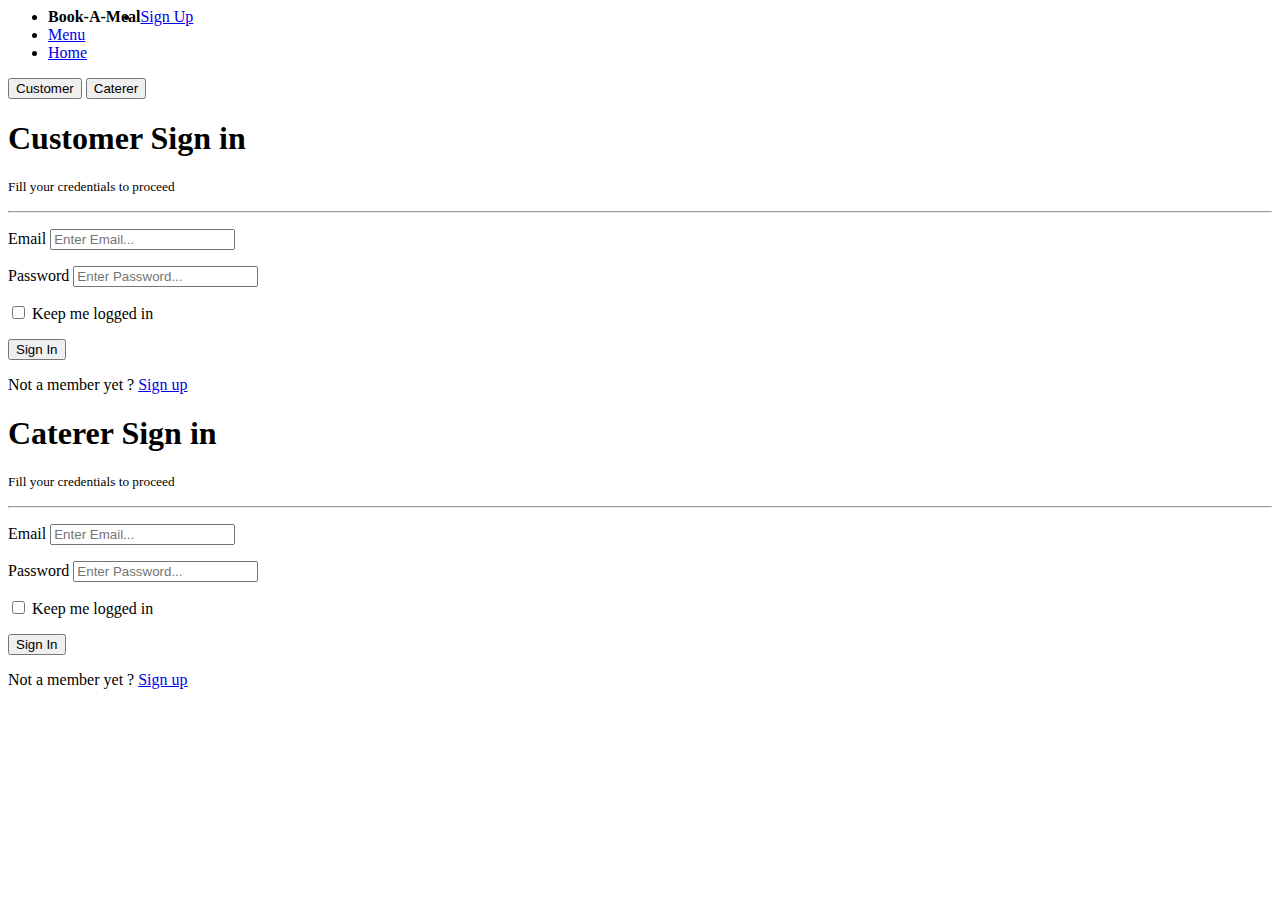
==== templates/index.html @ c8eea9f2 "Included the UI templates to project" ====
<!DOCTYPE HTML5>
<html lang='en'>
<head>
	<meta name = "viewport" content = "width = device-width, initial-scale = 1.0"> 
        <title>Sign In As Customer</title>
        <link rel="stylesheet" href="css/styles.css"/>   
        <script src="js/index.js"></script>     
    </head>
    <body>
         <!-- Navigation Menu -->
         <div id="nav"> 
            <ul>
                <li style="float:left;"><a><b>Book-A-Meal</b></a></li>
                <li><a href="signup.html">Sign Up</a></li>
                <li><a href="menu.html">Menu</a></li>
                <li><a class="active" href="index.html">Home</a></li>
            </ul>
        </div>
        <div class="wrapper">
             <div class="content" id="login">
                    
                    <div  class="formBox"> 
                        <div class="tab">
                            <button class="tablinks" id="defaultOpen" onclick="viewForm(event, 'customer')">Customer</button>
                            <button class="tablinks" onclick="viewForm(event, 'caterer')">Caterer</button>
                        </div>
                        <form id="customer" class="formContent" action="customer_dashboard.html">
                            <h1>Customer Sign in</h1> 
                            <p><small>Fill your credentials to proceed</small></p>
                            <hr>
                            <div class="container">
                                <p> 
                                    <label for="email"> Email </label>
                                    <input id="email" name="username" required="required" type="email" placeholder="Enter Email..."/>
                                </p>
                                <p> 
                                    <label for="password"> Password </label>
                                    <input id="password" name="password" required="required" type="password" placeholder="Enter Password..." /> 
                                </p>
                                <p> 
                                    <input type="checkbox" name="keeploggedin" id="keeploggedin" value="keeploggedin" /> 
                                    <label for="keeploggedin">Keep me logged in</label>
                                </p>
                                <div>
                                    <button type="submit" class="indexbtn">Sign In</button>
                                </div>
                                <p class="change_link">
                                    Not a member yet ?
                                    <a href="signup.html">Sign up</a>
                                </p>
                            </div>
                        </form>
                        <form id="caterer" class="formContent" action="caterer_dashboard.html"> 
                            <h1>Caterer Sign in</h1> 
                            <p><small>Fill your credentials to proceed</small></p>
                            <hr>
                            <div class="container">
                                <p> 
                                    <label for="username"> Email </label>
                                    <input id="username" name="username" required="required" type="text" placeholder="Enter Email..."/>
                                </p>
                                <p> 
                                    <label for="password"> Password </label>
                                    <input id="password" name="password" required="required" type="password" placeholder="Enter Password..." /> 
                                </p>
                                <p> 
                                    <input type="checkbox" name="keeploggedin" id="keeploggedin" value="keeploggedin" /> 
                                    <label for="keeploggedin">Keep me logged in</label>
                                </p>
                                <div class="clearfix">
                                    <button type="submit" class="indexbtn">Sign In</button>
                                <p class="change_link">
                                    Not a member yet ?
                                    <a href="signup.html">Sign up</a>
                                </p>
                            </div>
                        </form>
                    </div>
                </div>
            </div>
         </div>
         <script>
            document.getElementById("defaultOpen").click();
        </script>
    </body>
</html>
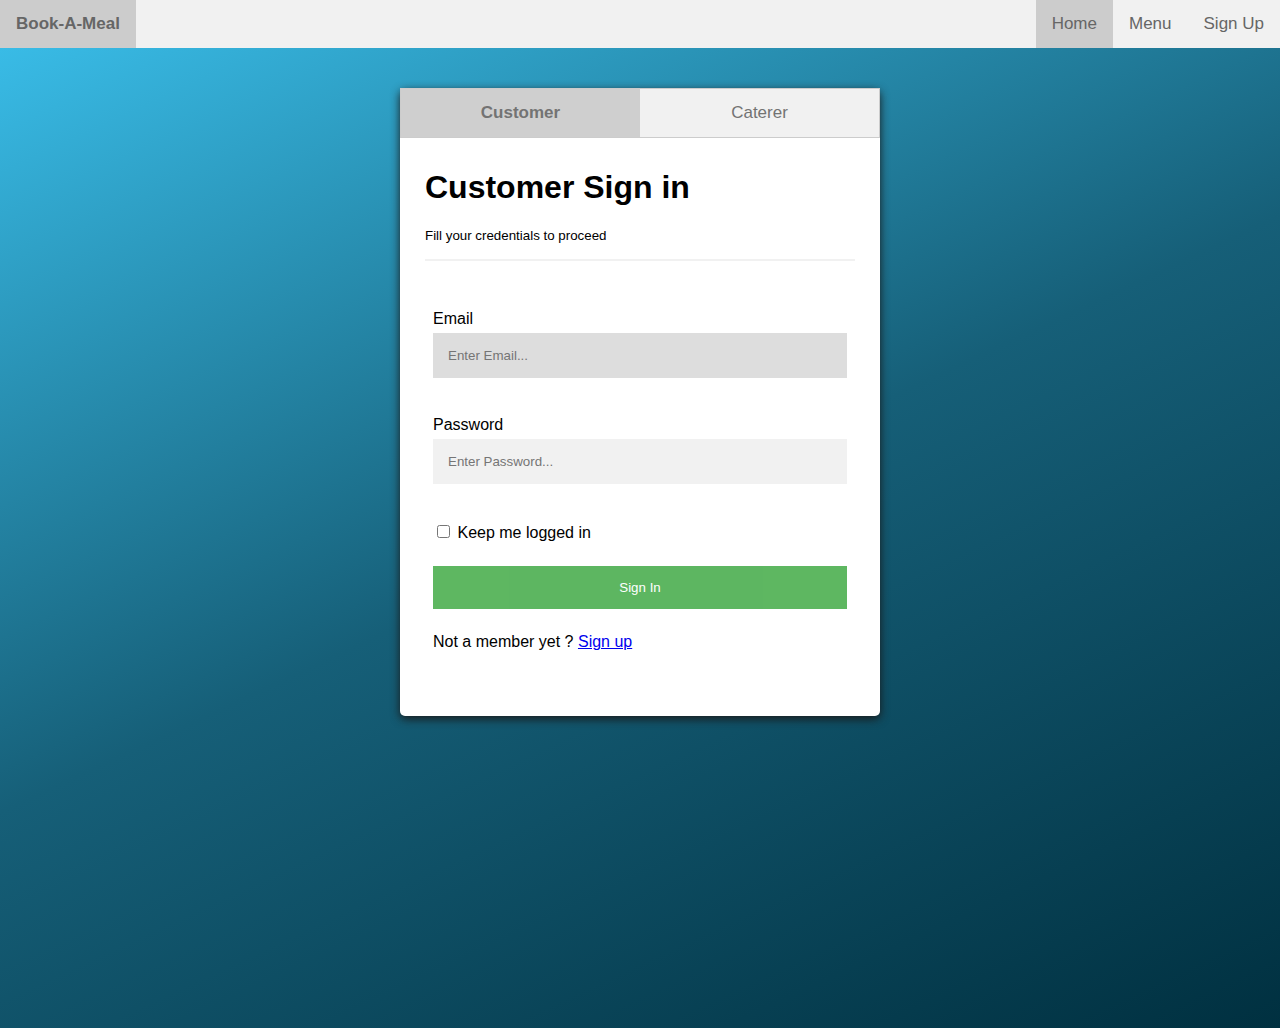
==== commit 27e38891: "Tests for authorized endpoints passing, email validation added for sign up endpoint" ====
--- a/templates/index.html
+++ b/templates/index.html
@@ -3,8 +3,8 @@
 <head>
 	<meta name = "viewport" content = "width = device-width, initial-scale = 1.0"> 
         <title>Sign In As Customer</title>
-        <link rel="stylesheet" href="css/styles.css"/>   
-        <script src="js/index.js"></script>     
+        <link rel="stylesheet" href="../static/css/styles.css"/> 
+        <script src="../static/js/index.js"></script>        
     </head>
     <body>
          <!-- Navigation Menu -->
--- a/static/css/styles.css
+++ b/static/css/styles.css
@@ -0,0 +1,267 @@
+body {
+    font-family: Arial, Helvetica, sans-serif;
+    background: linear-gradient(155deg, #3bc1ed, #165f78, #003040);
+    width: 100%;
+    min-height: 100%;
+    overflow-x: hidden;
+    margin: 0px;
+    padding: 0px;
+  }
+
+.wrapper {
+    /* width: 100%; */
+    min-height: 100%;
+    position: relative;
+    display: flex;
+    justify-content: center;
+    align-items: flex-start;
+    padding:40px;
+}
+
+#nav ul{
+    list-style-type: none;
+    margin: 0;
+    padding: 0;
+    overflow: hidden;
+    background-color: #f1f1f1;
+}
+
+#nav > ul > li {
+    display: inline;
+}
+
+#nav > ul > li  a {
+    display: block;
+    color: #666;
+    text-align: center;
+    padding: 14px 16px;
+    text-decoration: none;
+    float: right;
+    font-size: 17px;
+    cursor: pointer;
+}
+
+#nav > ul > li a:hover:not(.active) {
+    background-color: #ccc;
+}
+
+#nav > ul > li a.active {
+    background-color: #ccc;
+}
+#nav .icon {
+    display: none;
+  }
+
+.content {
+    width: 40%;
+    height: auto;
+    position: relative;
+}
+
+.formBox{
+    background: white;
+    width: 100%;
+    padding: 15px 0px;
+    padding-top: 0px;
+    border-radius: 5px;
+    box-shadow: 0 3px 10px #1a1a1a;
+}
+
+.formContent{
+    display: none;
+    padding: 10px 25px;
+}
+
+hr {
+    border: 1px solid #f1f1f1;
+    margin-bottom: 25px;
+}
+
+.tab {
+    overflow: hidden;
+    border: 1px solid #ccc;
+    background-color: #f1f1f1;
+}
+
+/* Style the buttons inside the tab */
+.tab button {
+    background-color: inherit;    
+    color: #666;
+    float: left;
+    border: none;
+    outline: none;
+    cursor: pointer;
+    padding: 14px 16px;
+    width: 50%;
+    font-size: 17px;
+    margin: 0px;
+}
+
+/* Change background color of buttons on hover */
+.tab button:hover {
+    background-color: #ddd;
+}
+
+/* Create an active/current tablink class */
+.tab button.active {
+    background-color: #ccc;
+    font-weight: bold;
+}
+
+
+/* Set a style for all buttons */
+button {
+    background-color: #4CAF50;
+    color: white;
+    padding: 14px 20px;
+    margin: 8px 0;
+    border: none;
+    cursor: pointer;
+    width: 100%;
+    opacity: 0.9;
+}
+
+button:hover {
+    opacity:1;
+}
+
+/* Extra styles for the cancel button */
+.cancelbtn {
+    padding: 14px 20px;
+    background-color: #f44336;
+}
+
+/* Float cancel and signup buttons and add an equal width */
+.cancelbtn, .signupbtn {
+  float: left;
+  width: 50%;
+}
+
+/* Add padding to container elements */
+.container {
+    padding: 8px;
+}
+
+.container > h1{
+    margin: 0px;
+}
+
+input[type=text],input[type=email], input[type=password] {
+    width: 100%;
+    padding: 15px;
+    margin: 5px 0 22px 0;
+    display: inline-block;
+    border: none;
+    background: #f1f1f1;
+}
+
+input[type=text]:focus, input[type=email], input[type=password]:focus {
+    background-color: #ddd;
+    outline: none;
+}
+
+.mainContent{
+    background: white;
+    width: calc(100% - 20px);
+    padding: 15px 0px;
+    border-radius: 10px;
+    display:flex;
+    flex-direction: row;
+    flex-wrap: wrap;
+    justify-content: center;
+}
+
+.mainContent > div {
+    margin: 5px 10px;
+    min-width: 300px;
+    display: flex;
+    flex-direction: column;
+    align-content: center;
+}
+
+.mainContent > div > .header {
+    background-color:  #003040;
+    padding: 30px 40px;
+    color: white;
+    text-align: center;
+    border-top-left-radius: 10px;
+    border-top-right-radius: 10px;
+  }
+
+   .mainContent > div > .header:after {
+    content: "";
+    display: table;
+    clear: both;
+  }
+
+  
+  .mainContent > div > .header input[type="text"] {
+    border: none;
+    width: 65%;
+    margin: 0px;
+    padding: 10px;
+    float: left;
+    font-size: 16px;
+  }
+
+  .mainContent > div .addBtn {
+    padding: 10px;
+    width: 25%;
+    background: #d9d9d9;
+    color: #555;
+    float: left;
+    text-align: center;
+    font-size: 16px;
+    cursor: pointer;
+  }
+
+  .mainContent > div > .addBtn{
+    color: #fff;
+}
+
+  .mainContent > div .addBtn:hover {
+    background-color: #bbb;
+  }
+
+  .mainContent > div > ul {
+    margin: 0;
+    padding: 0;
+  }
+  
+  /* Style the list items */
+  .mainContent > div > ul li {
+    text-align: center;
+    cursor: pointer;
+    position: relative;
+    padding: 12px 8px 12px 10px;
+    list-style-type: none;
+    background: #eee;
+    font-size: 18px;
+  }
+
+  .mainContent > div > ul li input[type="checkbox"]{
+      float:left;
+  }
+
+  .mainContent > div > ul li .close {
+    position: absolute;
+    right: 0;
+    top: 0;
+    padding: 12px 16px 12px 16px;
+  }
+  
+  .mainContent > div > ul li .close:hover {
+    background-color: #003040;
+    color: white;
+  }
+
+  .mainContent > div > ul li:nth-child(odd) {
+    background: #f9f9f9;
+  }
+
+/* Change styles for cancel button and signup button on extra small screens */
+@media screen and (max-width: 300px) {
+    .cancelbtn, .signupbtn, .signinbtn {
+       width: 100%;
+    }
+}